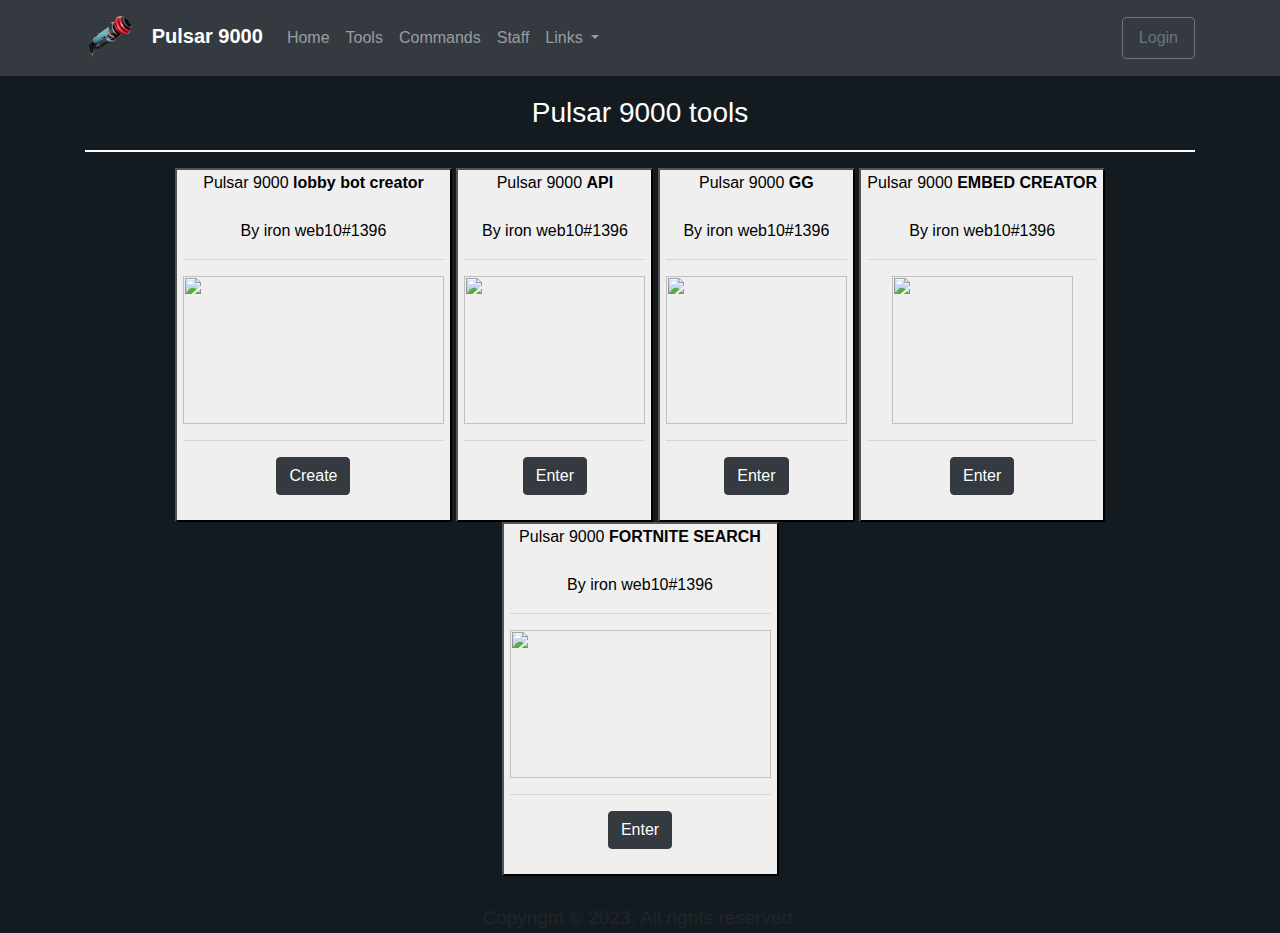
==== pages/tools.html @ 9d150586 "Add files via upload" ====
<!DOCTYPE html>
<html lang="en">

<head>
    <meta charset="UTF-8">
    <meta name="viewport" content="width=device-width, initial-scale=1, shrink-to-fit=no">
    <link rel="stylesheet" href="../css/bootstrap.min.css">
    <link rel="stylesheet" href="../css/main.css">
    <link rel="stylesheet" href="https://cdnjs.cloudflare.com/ajax/libs/font-awesome/4.7.0/css/font-awesome.min.css">
    <link rel="icon" href="../assets/favicon.png">
    <title>Pulsar 9000</title>
</head>

<body>
    <nav class="navbar navbar-expand-lg navbar-dark bg-dark">
        <div class="container-fluid container">
            <a class="navbar-brand" href="/">
                <img src="../assets/bot.png" alt="" width="50" height="50" class="rounded-circle"> &nbsp;
                <span>Pulsar 9000</span>
            </a>
            <button class="navbar-toggler" type="button" data-bs-toggle="collapse"
                data-bs-target="#navbarSupportedContent" aria-controls="navbarSupportedContent" aria-expanded="false"
                aria-label="Toggle navigation">
                <span class="navbar-toggler-icon"></span>
            </button>
            <div class="collapse navbar-collapse" id="navbarSupportedContent">
                <ul class="navbar-nav me-auto mb-2 mb-lg-0">
                    <li class="nav-item">
                        <a class="nav-link" href="../index.html">Home</a>
                    </li>
                    <li class="nav-item">
                        <a class="nav-link" aria-current="page" 
                                href="./tools.html">Tools</a>
                    </li>
                    <li class="nav-item">
                        <a class="nav-link" aria-current="page"
                                href="./commands.html">Commands</a>
                    </li>
                    <li class="nav-item">
                        <a class="nav-link" href="./team.html">Staff</a>
                    </li>
                    <li class="nav-item dropdown">
                        <a class="nav-link dropdown-toggle" href="#" id="linksdrop" role="button"
                            data-bs-toggle="dropdown" aria-expanded="false">
                            Links
                        </a>
                        <ul class="dropdown-menu bgn" aria-labelledby="linksdrop">
                            <li><a class="dropdown-item text-muted font-weight-bold" href="https://discordapp.com/oauth2/authorize?client_id=1072266508916498495&scope=bot&permissions=2146958847" target="_blank">Invite
                                    Bot</a>
                            </li>
                            <li><a class="dropdown-item text-muted font-weight-bold" href="https://discord.gg/7J2Ydp9FXN" target="_blank">Support
                                    Server</a></li>
                          
                        </ul>
                    </li>
                </ul>
                <div class="d-flex ml-auto" id="headerlogin">
                    <li class="nav-item" style="list-style: none;">
                        <a class="nav-link btn btn-outline-secondary login" href="https://discord.com/oauth2/authorize?client_id=1158445562060877834&redirect_uri=https://pulsar-9000-bot.ironweb10.repl.co&response_type=code&scope=identify">Login</a>
                    </li>
                </div>
            </div>
        </div>
    </nav>

    <div class="container text-center">
        <h3 style="color: #ffffff; margin: 20px">Pulsar 9000 tools</h3>
        <hr style="border: 1px solid #ffffff">
            <button>
Pulsar 9000 <b>lobby bot creator</b>
<br>
<br>
By iron web10#1396
<hr>
<img src="https://pulsar-9000-bot.ironweb10.repl.co/assets/lobby.jpg" width="261" height="148" alt="">
<hr>
  <a class="btn btn-dark" href="https://pulsar-9000-bot.ironweb10.repl.co/pages/tools_pulsar9000lobbybotcreator.html">Create</a> 
<br>
<br>
</button>
<button>
Pulsar 9000 <b>API</b>
<br>
<br>
By iron web10#1396
<hr>
<img src="https://cdn.discordapp.com/attachments/1034428701644967986/1136675324831203449/botapi.png" width="181" height="148" alt="">
<hr>
  <a class="btn btn-dark" href="https://pulsar-9000-api.ironweb10.repl.co">Enter</a> 
<br>
<br>
</button>
           <button>
Pulsar 9000 <b>GG</b>
<br>
<br>
By iron web10#1396
<hr>
<img src="https://pulsar-9000-gg.ironweb10.repl.co/img/logo.png" width="181" height="148" alt="">
<hr>
  <a class="btn btn-dark" href="https://pulsar-9000-gg.ironweb10.repl.co/">Enter</a> 
<br>
<br>
</button>
            <button>
Pulsar 9000 <b>EMBED CREATOR</b>
<br>
<br>
By iron web10#1396
<hr>
<img src="https://marketplacecdn.yoyogames.com/images/assets/9279/icon/1594403411_large.jpg?1594403411" width="181" height="148" alt="">
<hr>
  <a class="btn btn-dark" href="tools_pulsar-9000-embed-maker.html">Enter</a> 
<br>
<br>
</button>
            
        </button>
            <button>
Pulsar 9000 <b>FORTNITE SEARCH</b>
<br>
<br>
By iron web10#1396
<hr>
<img src="https://www.dexerto.es/cdn-cgi/image/width=3840,quality=75,format=auto/https://editors.dexerto.es/wp-content/uploads/sites/3/2021/06/30/fortnite-pistas-temporada-7.jpg" width="261" height="148" alt="">
<hr>
  <a class="btn btn-dark" href="tools_pulsar-9000-cosmetics.html">Enter</a> 
<br>
<br>
</button>
            
           
                <div class="">
                    <p style="font-size: 19px; padding: 0px; margin: 0px;"><a href=""
                            style="text-decoration: none; color:white;"></a></br>Copyright ©
                        2023. All
                        rights reserved.</br>
                </div>
            </div>
        </div>
    </footer>

    <script src="https://cdn.jsdelivr.net/npm/bootstrap@5.0.0-beta1/dist/js/bootstrap.bundle.min.js"
        integrity="sha384-ygbV9kiqUc6oa4msXn9868pTtWMgiQaeYH7/t7LECLbyPA2x65Kgf80OJFdroafW"
        crossorigin="anonymous"></script>
    <script src="https://cdnjs.cloudflare.com/ajax/libs/materialize/1.0.0/js/materialize.min.js"></script>
    <script src="https://ajax.googleapis.com/ajax/libs/jquery/3.5.1/jquery.min.js"></script>
    <script src="../js/main.js"></script>
    <script src="../js/team.js"></script>

          
  
</body>

</html>
---- css/main.css ----
body {
    font-family: 'Poppins', sans-serif !important;
    -webkit-font-smoothing: antialiased;
    -moz-osx-font-smoothing: grayscale;
    text-rendering: optimizeLegibility;
    background-color: #131b21;
}
.bgn {
    background-color: black;
    border: 1px solid #fff;
}
.htext {
color: #ffffff;
font-weight: inherit;
line-height: 1.2;
}
.ltext {
    color: #ffff;
}
.wh {
    color: #ffffff;
    font-weight: 700;
    padding-top: 30px;
}
.Hbot {
    color: #AD91FF !important;
}
.Hbot:hover {
    font-size: 30px;
    text-shadow: #ffffff;
}
.textt {
    color: #a2a8bd;
}
.card {
    border: 1px solid #ffffff;
}
.card:hover {
     border: 3px solid black;
}
.cardds{
margin-top: 30px !important;
padding: 60px 50px !important;
}
.bgseconde {
    padding-bottom: 150px;
    background-color: #131b21;

}
.ttjoin {
    color: #ffffff;
    font-weight: 500;
    font-size: 36px;
    line-height: 51px;
}
span {
    font-weight: 700;
}
.footer-social-icons {
    width: 350px;
    display: block;
    margin: 0 auto;
    align-items: center;
}
.social-icon {
    color: #fff;
}
ul.social-icons {
    margin-top: 10px;
}
.social-icons li {
    vertical-align: top;
    display: inline;
    height: 100px;
}
.social-icons a {
    color: #fff;
    text-decoration: none;
}
.fa-facebook {
    padding:10px 14px;
    -o-transition:.5s;
    -ms-transition:.5s;
    -moz-transition:.5s;
    -webkit-transition:.5s;
    transition: .5s;
    background-color: #322f30;
}
.fa-facebook:hover {
    background-color: #3d5b99;
}
.fa-twitter {
    padding:10px 12px;
    -o-transition:.5s;
    -ms-transition:.5s;
    -moz-transition:.5s;
    -webkit-transition:.5s;
    transition: .5s;
    background-color: #322f30;
}
.fa-twitter:hover {
    background-color: #00aced;
}
.fa-github {
    padding:10px 14px;
    -o-transition:.5s;
    -ms-transition:.5s;
    -moz-transition:.5s;
    -webkit-transition:.5s;
    transition: .5s;
    background-color: #322f30;
}
.fa-github:hover {
    background-color: #5a32a3;
}
.add_to_discord {
    display: flex;
    align-items: center;
    background-color: blueviolet;
    border-radius: 8px;
    border: 0;
    font-weight: 600;
    font-size: 17px !important;
    line-height: 21px !important;
    color: #fff;
    padding: 27px;
    height: 58px;
    outline: none;
}
.add_to_discord svg {
    padding-right: 20px;
    box-sizing: unset;
}
.add_to_discord:hover {
    background-color: rgb(152, 67, 233);
    text-decoration: none;
  }
  
.commandstitle {
    color: #ffffff;
}
.commandssub {
    color: gray;
}
.searchbox {
    background-color: #2b2a38;
    padding: 15px 27px;
    font-size: 20px;
    color: #ccc;
    border: 3px solid #2b2a38;
    border-radius: 8px;
    width: 40%;
}
.border {
    width: 65%;
    height: 2px;
    background: #fff;
    margin-left: 17.5%;
}
.collapsible {
    background-color: #202225;
    color: white;
    cursor: pointer;
    padding: 18px;
    width: 50%;
    border: none;
    text-align: left;
    outline: none;
    font-size: 23px;
    font-family: -apple-system, BlinkMacSystemFont, 'Segoe UI', Roboto, Oxygen, Ubuntu, Cantarell, 'Open Sans', 'Helvetica Neue', sans-serif;
  }
  .collapsible span {
    font-size: 14px;
    color: grey;
}
.collapsible:after {
    content: '\002B';
    color: white;
    font-weight: bold;
    float: right;
    margin-left: 5px;
  }
  
  .active:after {
    content: "\2212";
  }
  .content {
    padding: 0 18px;
    width: 50%;
    margin-left: 25%;
    overflow: hidden;
    transition: max-height 0.3s ease-out;
    background-color: #2f3136;
    color: #6a707a;
    text-align: left;
    display: none;
  }
  .content h4 {
    margin-top: 12px;
    font-size: 20px;
    font-family: 'Cairo';
  }

  .card{
    background-color: rgb(255, 251, 251);
    color: red;
    max-width: 360px;
    display: flex;
    flex-direction: column;
    overflow: hidden;
    border-radius: 2rem;
    box-shadow: 0px 1rem 1.5rem rgba(0,0,0,0.5);
  }
  
  .card .banner{
    background-position: center;
    background-repeat: no-repeat;
    background-size: cover;
    height: 11rem;
    display: flex;
    align-items: flex-end;
    justify-content: center;
    box-sizing: border-box;
  }
  .card .banner img{
    background-color: #fff;
    width: 8rem;
    height: 8rem;
    box-shadow: 0 0.5rem 1rem rgba(0,0,0,0.3);
    border-radius: 50%;
    transform: translateY(50%);
    transition: transform 200ms cubic-bezier(0.18, 0.89, 0.32, 1.28);
  }
  
  .card .banner img:hover{
    transform: translateY(50%) scale(1.3);
  }
  
  .card h2.name{
    text-align: center;
    padding: 0 2rem 0.5rem;
    margin: 0;
  }
  
  .card .title{
    color: #a0a0a0;
    font-size: 0.85rem;
    text-align: center;
    padding: 0 2rem 1.2rem;
  }
  
  .card .actions{
    padding: 0 2rem 1.2rem;
    display: flex;
    flex-direction: column;
    order: 99;
  }
  
  .card .actions .follow-info{
    padding: 0 0 1rem;
    display: flex;
  }
  
  .card .actions .follow-info h2{
    text-align: center;
    width: 50%;
    margin: 0;
    box-sizing: border-box;
  }
  
  .card .actions .follow-info h2 a{
    text-decoration: none;
    padding: 0.8rem;
    display: flex;
    flex-direction: column;
    border-radius: 0.8rem;
    transition: background-color 100ms ease-in-out;
  }
  
  .card .actions .follow-info h2 a span{
    color: #1c9eff;
    font-weight: bold;
    transform-origin: bottom;
    transform: scaleY(1.3);
    transition: color 100ms ease-in-out;
  }
  
  .card .actions .follow-info h2 a small{
    color: #afafaf;
    font-size: 0.85rem;
    font-weight: normal;
  }
  
  .card .actions .follow-info h2 a:hover{
    background-color: #f2f2f2;
  }
  
  .card .actions .follow-info h2 a:hover span{
    color: #007ad6;
  }
  
  .card .actions .follow-btn button{
    color: inherit;
    font: inherit;
    font-weight: bold;
    background-color: #ffd01a;
    width: 100%;
    border: none;
    padding: 1rem;
    outline: none;
    box-sizing: border-box;
    border-radius: 1.5rem/50%;
    transition: background-color 100ms ease-in-out, transform 200ms cubic-bezier(0.18, 0.89, 0.32, 1.28);
  }
  
  .card .actions .follow-btn button:hover{
    background-color: #efb10a;
    transform: scale(1.1);
  }
  
  .card .actions .follow-btn button:active{
    background-color: #e8a200;
    transform: scale(1);
  }

  .licetitle {
    color: #ffff;
    margin: 5px;
    font-family: monospace;
  }

  .textlice {
    box-sizing: border-box;
    color:  #ffff;
    margin: 3px;
    letter-spacing: 1px;
  }

.mastfoot.mb-auto{
    padding-bottom: 40px;
    padding: 20px;
    bottom: 0;
    width: 100%;
    height: auto;
    background-color: #212529;
    color: white;
}


::-webkit-scrollbar {
	width: 12.2px;
}

::-webkit-scrollbar-track {
	box-shadow: inset 0 0 1000px #38383b; 
}

::-webkit-scrollbar-thumb {
	background: #202225; 
	border-radius: 4px;
}
/* Handle on hover */
::-webkit-scrollbar-thumb:hover {
    background: rgb(84, 81, 81); 
  }
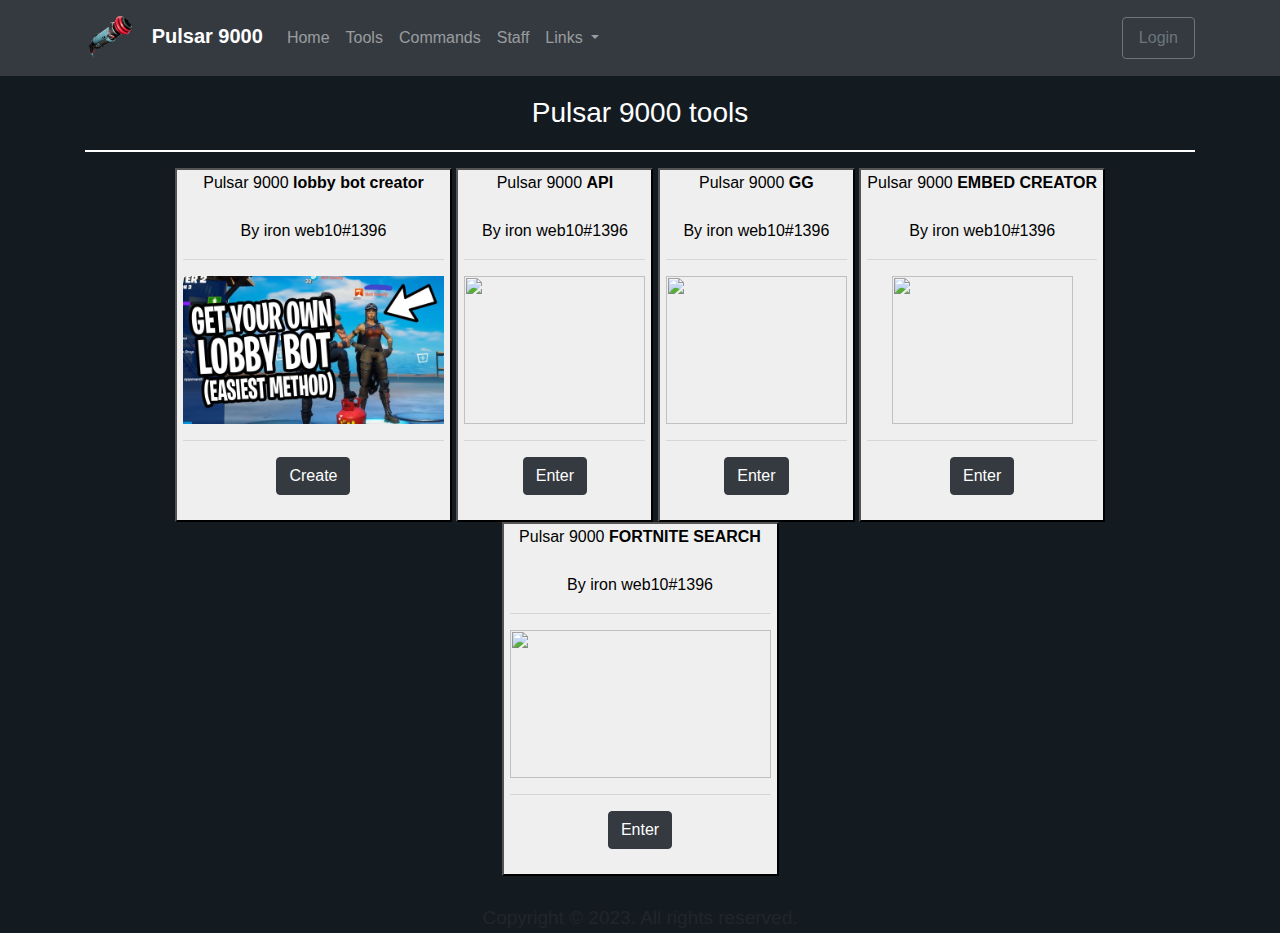
==== commit b300caaf: "Update tools.html" ====
--- a/pages/tools.html
+++ b/pages/tools.html
@@ -72,9 +72,9 @@
 <br>
 By iron web10#1396
 <hr>
-<img src="https://pulsar-9000-bot.ironweb10.repl.co/assets/lobby.jpg" width="261" height="148" alt="">
+<img src="https://ironweb10.github.io/Pulsar-9000-Bot/assets/lobby.jpg" width="261" height="148" alt="">
 <hr>
-  <a class="btn btn-dark" href="https://pulsar-9000-bot.ironweb10.repl.co/pages/tools_pulsar9000lobbybotcreator.html">Create</a> 
+  <a class="btn btn-dark" href="https://ironweb10.github.io/Pulsar-9000-Bot/pages/tools_pulsar9000lobbybotcreator.html">Create</a> 
 <br>
 <br>
 </button>
@@ -96,9 +96,9 @@
 <br>
 By iron web10#1396
 <hr>
-<img src="https://pulsar-9000-gg.ironweb10.repl.co/img/logo.png" width="181" height="148" alt="">
+<img src="https://ironweb10.github.io/Pulsar-9000-GG/img/logo.png" width="181" height="148" alt="">
 <hr>
-  <a class="btn btn-dark" href="https://pulsar-9000-gg.ironweb10.repl.co/">Enter</a> 
+  <a class="btn btn-dark" href="https://ironweb10.github.io/Pulsar-9000-GG/HTML/index.html">Enter</a> 
 <br>
 <br>
 </button>
@@ -152,4 +152,4 @@
   
 </body>
 
-</html>+</html>
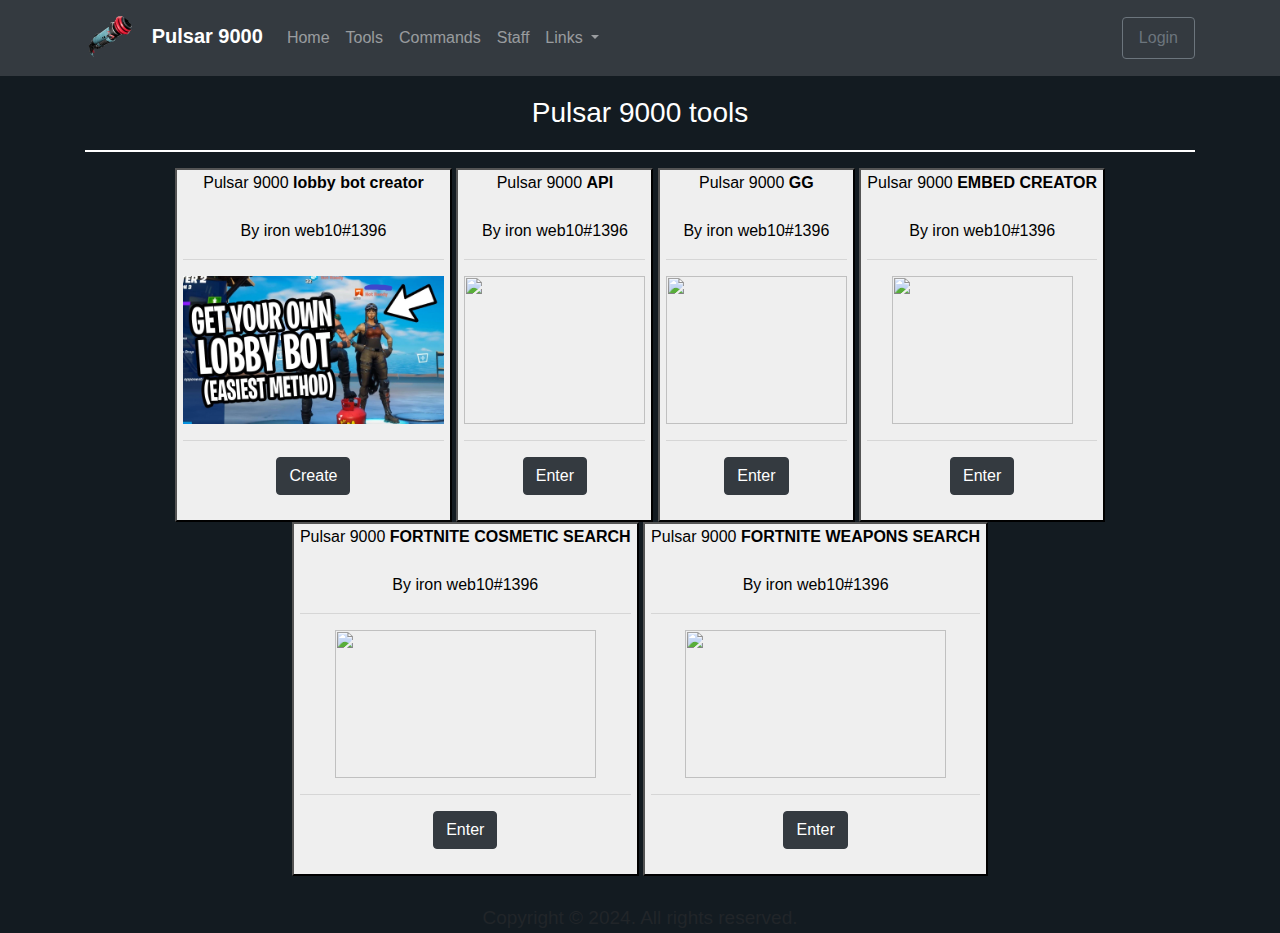
==== commit 84f714e9: "Update tools.html" ====
--- a/pages/tools.html
+++ b/pages/tools.html
@@ -117,7 +117,7 @@
             
         </button>
             <button>
-Pulsar 9000 <b>FORTNITE SEARCH</b>
+Pulsar 9000 <b>FORTNITE COSMETIC SEARCH</b>
 <br>
 <br>
 By iron web10#1396
@@ -128,12 +128,25 @@
 <br>
 <br>
 </button>
+
+        <button>
+Pulsar 9000 <b>FORTNITE WEAPONS SEARCH</b>
+<br>
+<br>
+By iron web10#1396
+<hr>
+<img src="https://www.dexerto.es/cdn-cgi/image/width=3840,quality=75,format=auto/https://editors.dexerto.es/wp-content/uploads/sites/3/2021/06/30/fortnite-pistas-temporada-7.jpg" width="261" height="148" alt="">
+<hr>
+  <a class="btn btn-dark" href="tools_pulsar-9000-weapons.html">Enter</a> 
+<br>
+<br>
+</button>
             
            
                 <div class="">
                     <p style="font-size: 19px; padding: 0px; margin: 0px;"><a href=""
                             style="text-decoration: none; color:white;"></a></br>Copyright ©
-                        2023. All
+                        2024. All
                         rights reserved.</br>
                 </div>
             </div>
